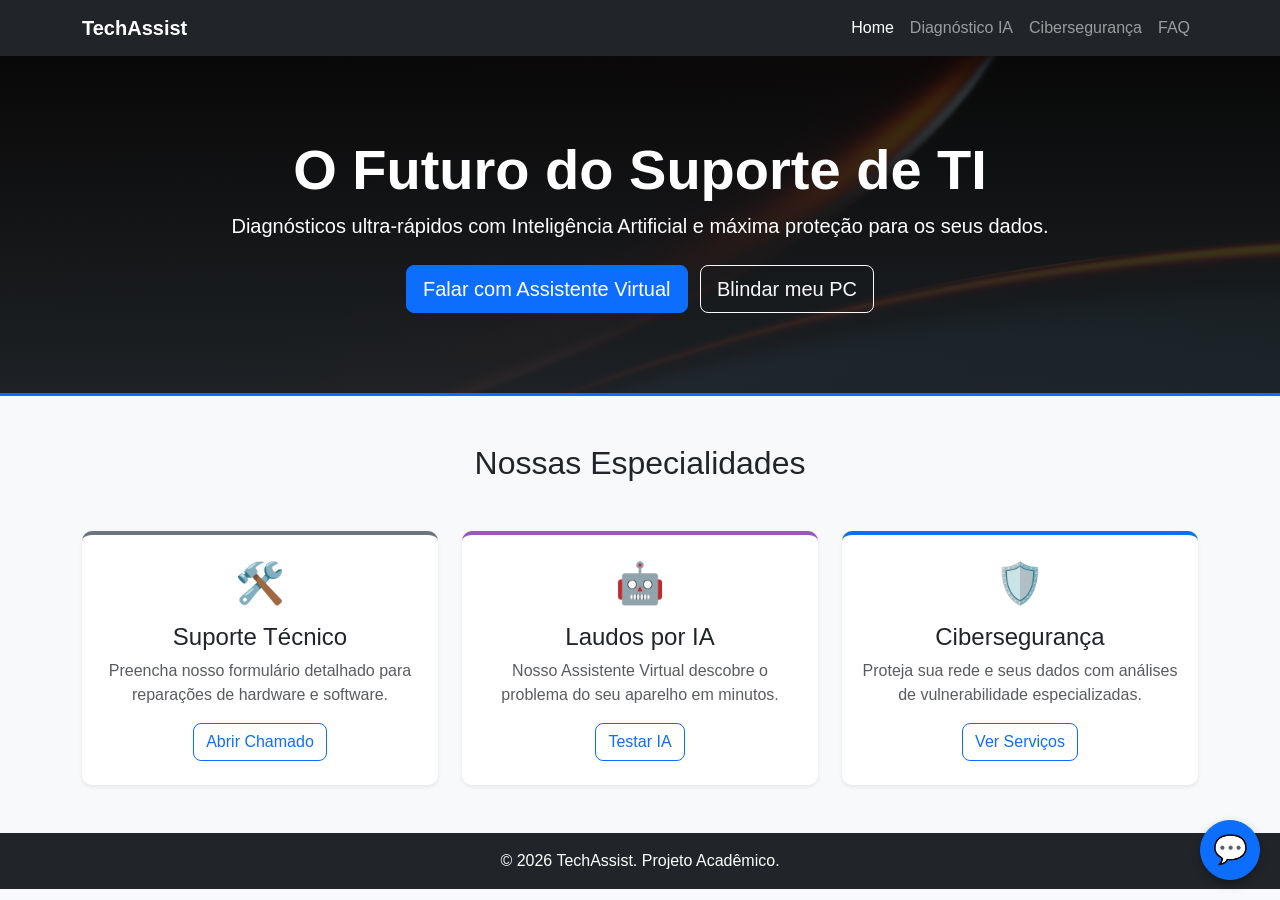
==== index.html @ a2b42e20 "Add files via upload" ====
<!DOCTYPE html>
<html lang="pt-br">
<head>
    <meta charset="UTF-8">
    <meta name="viewport" content="width=device-width, initial-scale=1.0">
    <title>TechAssist - Assistência Técnica Inteligente</title>
    <link href="https://cdn.jsdelivr.net/npm/bootstrap@5.3.0/dist/css/bootstrap.min.css" rel="stylesheet">
    
    <link rel="stylesheet" href="css/style.css">
   
   <style>
        /* Um pouco de CSS personalizado para dar uma cara mais profissional */
        .hero-section {
            background-color: #212529; /* Fundo escuro tecnológico */
            color: white;
            padding: 80px 0;
        }
        .feature-icon {
            font-size: 3rem;
            color: #0d6efd; /* Azul do Bootstrap */
            margin-bottom: 15px;
        }
    </style>
</head>
<body>

    <nav class="navbar navbar-expand-lg navbar-dark bg-dark">
        <div class="container">
            <a class="navbar-brand fw-bold" href="#">TechAssist</a>
            <button class="navbar-toggler" type="button" data-bs-toggle="collapse" data-bs-toggle="collapse" data-bs-target="#navbarNav">
                <span class="navbar-toggler-icon"></span>
            </button>
            <div class="collapse navbar-collapse" id="navbarNav">
                <ul class="navbar-nav ms-auto">
                    <li class="nav-item"><a class="nav-link active" href="index.html">Home</a></li>
                    <li class="nav-item"><a class="nav-link" href="ia.html">Diagnóstico IA</a></li>
                    <li class="nav-item"><a class="nav-link" href="cyber.html">Cibersegurança</a></li>
                    <li class="nav-item"><a class="nav-link" href="faq.html">FAQ</a></li>
                </ul>
            </div>
        </div>
    </nav>

    <header class="hero-section text-center">
        <div class="container">
            <h1 class="display-4 fw-bold">O Futuro do Suporte de TI</h1>
            <p class="lead mb-4">Diagnósticos ultra-rápidos com Inteligência Artificial e máxima proteção para os seus dados.</p>
            <a href="ia.html" class="btn btn-primary btn-lg">Falar com Assistente Virtual</a>
            <a href="cyber.html" class="btn btn-outline-light btn-lg ms-2">Blindar meu PC</a>
        </div>
    </header>

    <section class="py-5 bg-light">
        <div class="container text-center">
            <h2 class="mb-5">Nossas Especialidades</h2>
            <div class="row g-4">
                
                <div class="col-md-4">
                    <div class="card h-100 shadow-sm border-0 border-top border-4" style="border-top-color: #6c757d !important;">
                        <div class="card-body py-4 text-center">
                            <div class="display-6 mb-3">🛠️</div>
                            <h4 class="card-title">Suporte Técnico</h4>
                            <p class="card-text text-muted">Preencha nosso formulário detalhado para reparações de hardware e software.</p>
                            <a href="formulario.html" class="btn btn-outline-primary mt-auto">Abrir Chamado</a>
                        </div>
                    </div>
                </div>

                <div class="col-md-4">
                    <div class="card h-100 shadow-sm border-0 border-top border-4" style="border-top-color: #9b59b6 !important;">
                        <div class="card-body py-4 text-center">
                            <div class="display-6 mb-3">🤖</div>
                            <h4 class="card-title">Laudos por IA</h4>
                            <p class="card-text text-muted">Nosso Assistente Virtual descobre o problema do seu aparelho em minutos.</p>
                            <a href="ia.html" class="btn btn-outline-primary mt-auto">Testar IA</a>
                        </div>
                    </div>
                </div>

                <div class="col-md-4">
                    <div class="card h-100 shadow-sm border-0 border-top border-4 border-primary">
                        <div class="card-body py-4 text-center">
                            <div class="display-6 mb-3">🛡️</div>
                            <h4 class="card-title">Cibersegurança</h4>
                            <p class="card-text text-muted">Proteja sua rede e seus dados com análises de vulnerabilidade especializadas.</p>
                            <a href="cyber.html" class="btn btn-outline-primary mt-auto">Ver Serviços</a>
                        </div>
                    </div>
                </div>

            </div>
        </div>
    </section>

    <footer class="bg-dark text-white text-center py-3">
        <p class="mb-0">&copy; 2026 TechAssist. Projeto Acadêmico.</p>
    </footer>

    <script src="https://cdn.jsdelivr.net/npm/bootstrap@5.3.0/dist/js/bootstrap.bundle.min.js"></script>
    <style>
        /* Estilos do Chatbot Flutuante */
        .chatbot-btn {
            position: fixed;
            bottom: 20px;
            right: 20px;
            width: 60px;
            height: 60px;
            border-radius: 50%;
            font-size: 28px;
            z-index: 1000;
            box-shadow: 0 4px 10px rgba(0,0,0,0.3);
            display: flex;
            align-items: center;
            justify-content: center;
            transition: transform 0.3s;
        }
        .chatbot-btn:hover {
            transform: scale(1.1);
        }
        .chatbot-window {
            display: none; /* Começa escondido */
            position: fixed;
            bottom: 90px;
            right: 20px;
            width: 320px;
            background: white;
            border-radius: 12px;
            box-shadow: 0 5px 25px rgba(0,0,0,0.2);
            z-index: 1000;
            overflow: hidden;
            border: 1px solid #dee2e6;
        }
        .chatbot-header {
            background: #0d6efd;
            color: white;
            padding: 15px;
            font-weight: bold;
            display: flex;
            justify-content: space-between;
            align-items: center;
        }
        .chatbot-close {
            cursor: pointer;
            font-size: 18px;
            background: none;
            border: none;
            color: white;
        }
        .chatbot-body {
            padding: 20px;
            height: 220px;
            background: #f8f9fa;
        }
        .chat-bubble {
            background: #e9ecef;
            padding: 10px 15px;
            border-radius: 15px 15px 15px 0;
            font-size: 14px;
            margin-bottom: 15px;
            color: #333;
        }
    </style>

    <div class="chatbot-window" id="chatbotWindow">
        <div class="chatbot-header">
            <span>🎧 Suporte TechAssist</span>
            <button class="chatbot-close" onclick="toggleChatbot()">✖</button>
        </div>
        <div class="chatbot-body">
            <div class="chat-bubble">
                Olá! Sou o agente virtual da TechAssist. Como posso te guiar hoje?
            </div>
            <a href="ia.html" class="btn btn-sm btn-outline-primary mb-2 w-100 text-start">🤖 Fazer um Diagnóstico por IA</a>
            <a href="faq.html" class="btn btn-sm btn-outline-primary mb-2 w-100 text-start">❓ Ver Dúvidas Frequentes</a>
            <a href="formulario.html" class="btn btn-sm btn-primary w-100 text-start">👨‍🔧 Falar com Atendente Humano</a>
        </div>
    </div>

    <button class="btn btn-primary chatbot-btn" onclick="toggleChatbot()">💬</button>

    <script>
        function toggleChatbot() {
            const chatWindow = document.getElementById("chatbotWindow");
            if (chatWindow.style.display === "none" || chatWindow.style.display === "") {
                chatWindow.style.display = "block";
            } else {
                chatWindow.style.display = "none";
            }
        }
    </script>
</body>
</html>
---- css/style.css ----
/* css/style.css */

/* Melhora a fonte geral do site */
body {
    font-family: 'Segoe UI', Roboto, Helvetica, Arial, sans-serif;
    background-color: #f8f9fc; /* Um cinza muito claro e moderno */
}

/* Efeito de flutuação nos Cards de Serviço (Home e Cibersegurança) */
.card {
    transition: transform 0.3s ease, box-shadow 0.3s ease;
    border-radius: 10px; /* Bordas mais arredondadas */
}

.card:hover {
    transform: translateY(-10px); /* Faz o card subir um pouco */
    box-shadow: 0 15px 30px rgba(0, 0, 0, 0.15) !important; /* Aumenta a sombra */
    border-color: #0d6efd !important; /* Muda a cor da borda sutilmente */
}

/* Deixa os botões principais mais arredondados */
.btn {
    border-radius: 8px;
    font-weight: 500;
    transition: all 0.3s;
}

/* Efeito ao passar o rato no botão primário */
.btn-primary:hover {
    background-color: #0b5ed7;
    transform: scale(1.05); /* Dá uma leve "inchada" no botão */
}

/* Suaviza as caixas de texto do formulário e do chat */
.form-control {
    border-radius: 8px;
    padding: 12px;
}
.form-control:focus {
    box-shadow: 0 0 0 0.25rem rgba(13, 110, 253, 0.15);
}

/* Configuração do fundo da página inicial */
.hero-section {
    /* O linear-gradient coloca uma camada escura por cima da imagem para o texto branco ficar legível */
    background-image: linear-gradient(rgba(10, 10, 10, 0.8), rgba(33, 37, 41, 0.9)), url('../img/fundo.jpg');
    background-size: cover;
    background-position: center;
    background-repeat: no-repeat;
    color: white;
    padding: 100px 0;
    border-bottom: 3px solid #0d6efd; /* Uma linha azul para dar estilo */
}

/* --- Novas classes para bordas coloridas no topo dos cartões da Home --- */

/* Estilo geral para todos os cartões que terão faixas */
.card-listado {
    border-top-style: solid;
    border-top-width: 4px; /* Espessura da faixa */
}

/* Cor roxa para o cartão de Suporte Técnico (ferramentas) */
.border-tech-support {
    border-top-color: #6f42c1;
}

/* Cor magenta para o cartão de Laudos por IA (robô) */
.border-ia-reports {
    border-top-color: #d63384;
}

/* Cor azul para o cartão de Cibersegurança (escudo) */
.border-cybersecurity {
    border-top-color: #007bff;
}

/* Base padrão para todos os cabeçalhos */
.page-header {
    background-size: cover;
    background-position: center;
    background-repeat: no-repeat;
    color: white !important;
    padding: 80px 0;
    text-align: center;
    border-bottom: 4px solid #0d6efd;
    margin-bottom: 40px;
}

/* O texto dentro do cabeçalho precisa ficar branco para dar contraste */
.page-header h1, .page-header p {
    color: white !important;
}

/* Imagem específica para Cibersegurança */
.header-cyber {
    background-image: linear-gradient(rgba(10, 10, 10, 0.8), rgba(33, 37, 41, 0.9)), url('../img/fundo-cyber.jpg');
    border-bottom-color: #00ffcc; /* Mantendo a linha verde neon do seu amigo */
}

/* Imagem específica para a IA */
.header-ia {
    background-image: linear-gradient(rgba(10, 10, 10, 0.8), rgba(33, 37, 41, 0.9)), url('../img/fundo-ia.jpg');
    border-bottom-color: #9b59b6; /* Linha roxa */
}

/* Imagem específica para o FAQ */
.header-faq {
    background-image: linear-gradient(rgba(10, 10, 10, 0.8), rgba(33, 37, 41, 0.9)), url('../img/fundo-faq.jpg');
}

/* Imagem específica para o Formulário */
.header-form {
    background-image: linear-gradient(rgba(10, 10, 10, 0.8), rgba(33, 37, 41, 0.9)), url('../img/fundo-form.jpg');
    border-bottom-color: #6c757d; /* Linha cinza */
}
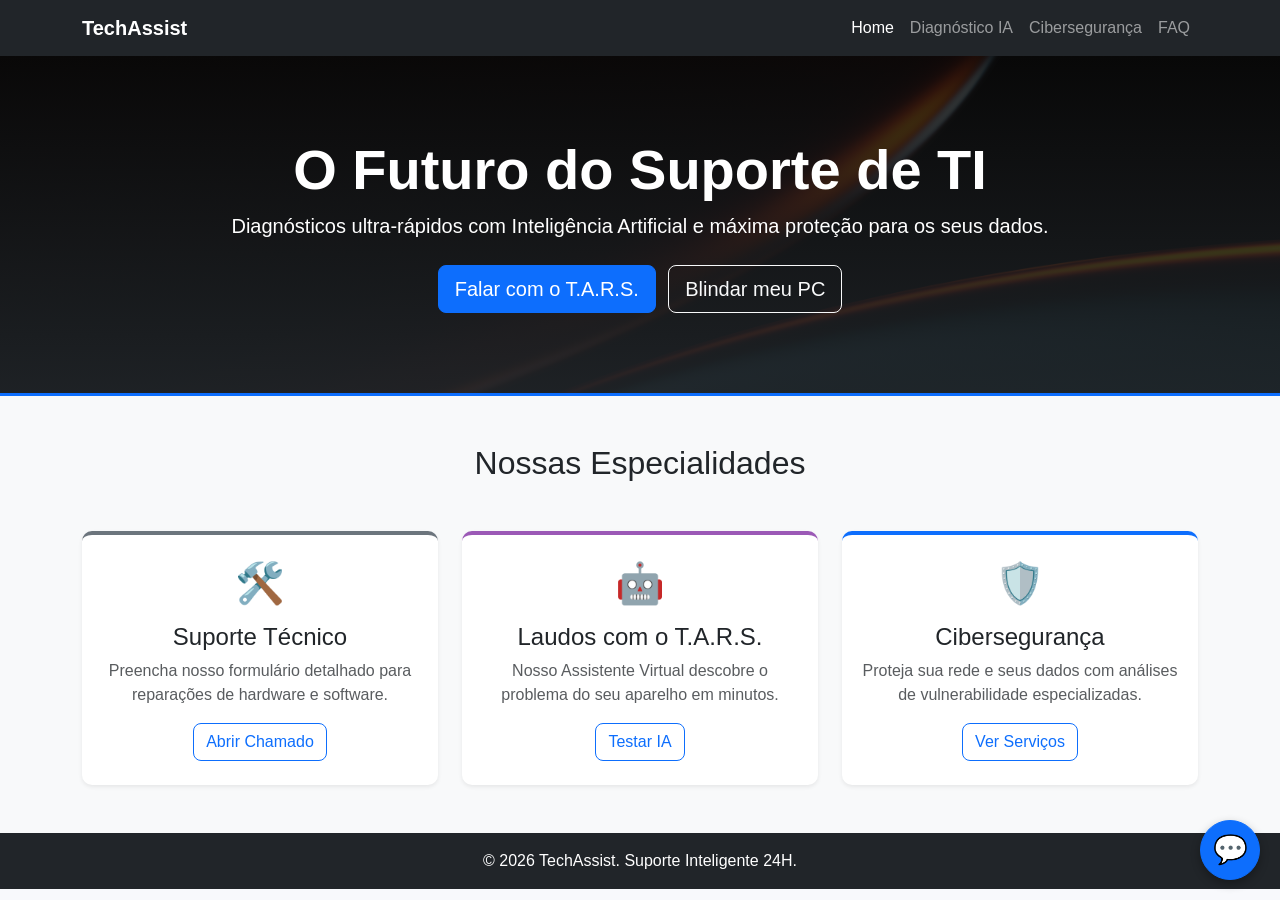
==== commit a75b66d5: "Add files via upload Ajuste de nome suporte e assistencia virtual, junto com nome do projeto" ====
--- a/index.html
+++ b/index.html
@@ -45,7 +45,7 @@
         <div class="container">
             <h1 class="display-4 fw-bold">O Futuro do Suporte de TI</h1>
             <p class="lead mb-4">Diagnósticos ultra-rápidos com Inteligência Artificial e máxima proteção para os seus dados.</p>
-            <a href="ia.html" class="btn btn-primary btn-lg">Falar com Assistente Virtual</a>
+            <a href="ia.html" class="btn btn-primary btn-lg">Falar com o T.A.R.S.</a>
             <a href="cyber.html" class="btn btn-outline-light btn-lg ms-2">Blindar meu PC</a>
         </div>
     </header>
@@ -70,7 +70,7 @@
                     <div class="card h-100 shadow-sm border-0 border-top border-4" style="border-top-color: #9b59b6 !important;">
                         <div class="card-body py-4 text-center">
                             <div class="display-6 mb-3">🤖</div>
-                            <h4 class="card-title">Laudos por IA</h4>
+                            <h4 class="card-title">Laudos com o T.A.R.S.</h4>
                             <p class="card-text text-muted">Nosso Assistente Virtual descobre o problema do seu aparelho em minutos.</p>
                             <a href="ia.html" class="btn btn-outline-primary mt-auto">Testar IA</a>
                         </div>
@@ -93,7 +93,7 @@
     </section>
 
     <footer class="bg-dark text-white text-center py-3">
-        <p class="mb-0">&copy; 2026 TechAssist. Projeto Acadêmico.</p>
+        <p class="mb-0">&copy; 2026 TechAssist. Suporte Inteligente 24H.</p>
     </footer>
 
     <script src="https://cdn.jsdelivr.net/npm/bootstrap@5.3.0/dist/js/bootstrap.bundle.min.js"></script>
@@ -168,7 +168,7 @@
         </div>
         <div class="chatbot-body">
             <div class="chat-bubble">
-                Olá! Sou o agente virtual da TechAssist. Como posso te guiar hoje?
+                Olá! Sou a Aura da TechAssist. Como posso te guiar hoje?
             </div>
             <a href="ia.html" class="btn btn-sm btn-outline-primary mb-2 w-100 text-start">🤖 Fazer um Diagnóstico por IA</a>
             <a href="faq.html" class="btn btn-sm btn-outline-primary mb-2 w-100 text-start">❓ Ver Dúvidas Frequentes</a>
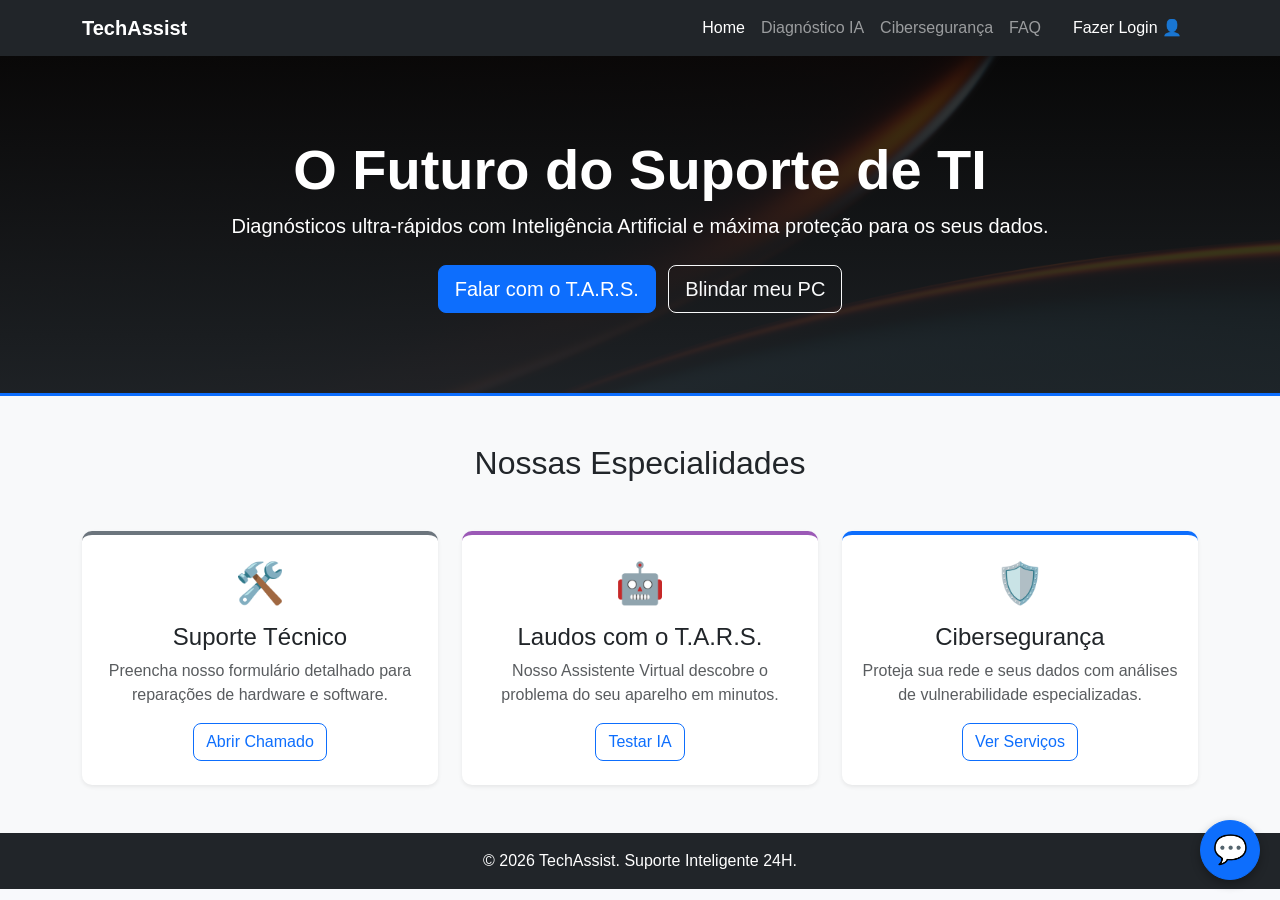
==== commit c1485915: "Ajuste do site com FireBase Criação do Banco de Dados, Pagina Administrativa e Criação do sistema de" ====
--- a/index.html
+++ b/index.html
@@ -36,6 +36,9 @@
                     <li class="nav-item"><a class="nav-link" href="ia.html">Diagnóstico IA</a></li>
                     <li class="nav-item"><a class="nav-link" href="cyber.html">Cibersegurança</a></li>
                     <li class="nav-item"><a class="nav-link" href="faq.html">FAQ</a></li>
+                    <li class="nav-item ms-2">
+                        <a class="nav-link btn btn-primary text-white px-3" href="login.html">Fazer Login 👤</a>
+                    </li>
                 </ul>
             </div>
         </div>
